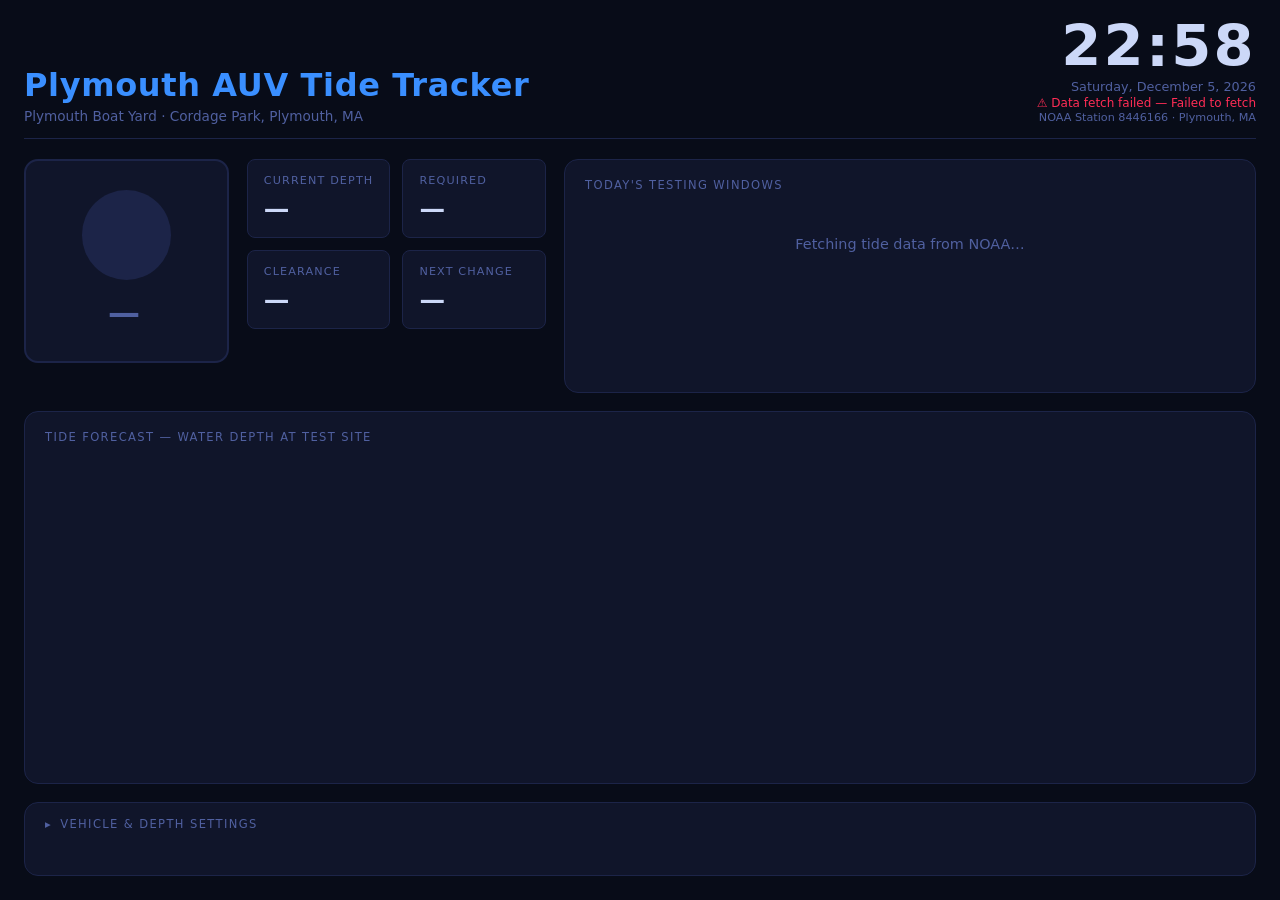
==== index.html @ 367fdafb "Initial build: AUV tide tracker with NOAA live data and go/no-go indicator" ====
<!DOCTYPE html>
<html lang="en">
<head>
  <meta charset="UTF-8">
  <meta name="viewport" content="width=device-width, initial-scale=1.0">
  <title>Plymouth AUV Tide Tracker</title>
  <link rel="stylesheet" href="style.css">
</head>
<body>
<div id="app">

  <header>
    <div class="header-left">
      <h1>Plymouth AUV Tide Tracker</h1>
      <div class="site-name" id="siteName">Loading…</div>
    </div>
    <div class="header-right">
      <div id="clockDisplay">--:--</div>
      <div id="dateDisplay"></div>
      <div id="lastUpdated">Contacting NOAA…</div>
      <div id="stationInfo"></div>
    </div>
  </header>

  <main>

    <!-- ── Status indicator + stats ── -->
    <section class="status-section">
      <div class="status-indicator" id="statusIndicator">
        <div class="status-light" id="statusLight"></div>
        <div id="statusLabel">—</div>
      </div>

      <div class="stats-grid">
        <div class="stat-card">
          <div class="stat-label">Current Depth</div>
          <div class="stat-value" id="currentDepth">—</div>
        </div>
        <div class="stat-card">
          <div class="stat-label">Required</div>
          <div class="stat-value" id="requiredDepth">—</div>
        </div>
        <div class="stat-card">
          <div class="stat-label">Clearance</div>
          <div class="stat-value" id="clearance">—</div>
        </div>
        <div class="stat-card">
          <div class="stat-label" id="nextEventLabel">Next Change</div>
          <div class="stat-value" id="nextEvent">—</div>
        </div>
      </div>
    </section>

    <!-- ── Today's testing windows ── -->
    <section class="windows-section">
      <div class="section-title">Today's Testing Windows</div>
      <div id="windowsList">
        <div class="msg loading">Fetching tide data from NOAA…</div>
      </div>
    </section>

    <!-- ── Tide chart ── -->
    <section class="chart-section">
      <div class="section-title">Tide Forecast — Water Depth at Test Site</div>
      <canvas id="tideChart"></canvas>
    </section>

    <!-- ── Vehicle settings ── -->
    <section class="settings-section">
      <details>
        <summary>Vehicle &amp; Depth Settings</summary>
        <div class="settings-grid">

          <div class="setting-item">
            <label for="draftNum">Vehicle Draft</label>
            <div class="input-row">
              <input type="number" id="draftNum" min="1" max="120" step="1" value="37">
              <span class="unit-label">inches</span>
            </div>
            <input type="range" id="draftRange" min="1" max="120" step="1" value="37">
          </div>

          <div class="setting-item">
            <label for="marginNum">Safety Margin</label>
            <div class="input-row">
              <input type="number" id="marginNum" min="0" max="24" step="1" value="4">
              <span class="unit-label">inches</span>
            </div>
            <input type="range" id="marginRange" min="0" max="24" step="1" value="4">
          </div>

          <div class="setting-item">
            <label>Minimum Required Depth</label>
            <div class="calc-value" id="minDepthCalc">— ft</div>
          </div>

        </div>
      </details>
    </section>

  </main>
</div>

<script src="config.js"></script>
<script src="app.js"></script>
</body>
</html>
---- style.css ----
/* style.css — Plymouth AUV Tide Tracker */

:root {
  --bg:            #080c18;
  --panel:         #10152a;
  --panel-border:  #1c2448;
  --text:          #ccd8f8;
  --text-dim:      #5060a0;
  --go-green:      #00e87a;
  --go-glow:       rgba(0,232,122,0.25);
  --nogo-red:      #ff2d55;
  --nogo-glow:     rgba(255,45,85,0.25);
  --accent:        #3a8fff;
  --amber:         #ffc800;
  --radius:        14px;
  --radius-sm:     8px;
}

*, *::before, *::after { box-sizing: border-box; margin: 0; padding: 0; }

html, body {
  height: 100%;
  background: var(--bg);
  color: var(--text);
  font-family: 'Segoe UI', system-ui, -apple-system, sans-serif;
}

/* ── Layout wrapper ─────────────────────────────────────────────────────────── */
#app {
  display: flex;
  flex-direction: column;
  min-height: 100vh;
  max-width: 1700px;
  margin: 0 auto;
  padding: 0 24px 24px;
}

/* ── Header ─────────────────────────────────────────────────────────────────── */
header {
  display: flex;
  justify-content: space-between;
  align-items: flex-end;
  padding: 18px 0 14px;
  border-bottom: 1px solid var(--panel-border);
  margin-bottom: 20px;
  gap: 20px;
}

.header-left h1 {
  font-size: clamp(1.3rem, 2.5vw, 2rem);
  font-weight: 800;
  color: var(--accent);
  letter-spacing: 0.02em;
  line-height: 1.1;
}
.site-name {
  font-size: 0.85rem;
  color: var(--text-dim);
  margin-top: 4px;
}

.header-right {
  text-align: right;
  flex-shrink: 0;
}
#clockDisplay {
  font-size: clamp(2rem, 5vw, 3.6rem);
  font-weight: 800;
  font-variant-numeric: tabular-nums;
  letter-spacing: 0.04em;
  line-height: 1;
}
#dateDisplay {
  font-size: 0.8rem;
  color: var(--text-dim);
  margin-top: 3px;
}
#lastUpdated {
  font-size: 0.75rem;
  color: var(--text-dim);
  margin-top: 2px;
}
#stationInfo {
  font-size: 0.7rem;
  color: var(--text-dim);
  margin-top: 1px;
}

/* ── Main grid ──────────────────────────────────────────────────────────────── */
main {
  display: grid;
  grid-template-columns: auto 1fr;
  grid-template-rows: auto auto auto;
  gap: 18px;
  flex: 1;
}

/* ── Status indicator ───────────────────────────────────────────────────────── */
.status-section {
  grid-column: 1;
  grid-row: 1;
  display: flex;
  gap: 18px;
  align-items: flex-start;
}

.status-indicator {
  display: flex;
  flex-direction: column;
  align-items: center;
  justify-content: center;
  width: clamp(170px, 16vw, 240px);
  height: clamp(170px, 16vw, 240px);
  border-radius: var(--radius);
  border: 2px solid var(--panel-border);
  background: var(--panel);
  flex-shrink: 0;
  transition: border-color 0.4s, box-shadow 0.4s;
}
.status-indicator.go {
  border-color: var(--go-green);
  box-shadow: 0 0 50px var(--go-glow), 0 0 100px var(--go-glow);
}
.status-indicator.nogo {
  border-color: var(--nogo-red);
  box-shadow: 0 0 50px var(--nogo-glow), 0 0 100px var(--nogo-glow);
}

.status-light {
  width: clamp(70px, 7vw, 110px);
  height: clamp(70px, 7vw, 110px);
  border-radius: 50%;
  background: var(--panel-border);
  margin-bottom: 14px;
  transition: background 0.4s, box-shadow 0.4s;
}
.status-indicator.go .status-light {
  background: var(--go-green);
  box-shadow: 0 0 30px var(--go-green), 0 0 60px var(--go-glow);
}
.status-indicator.nogo .status-light {
  background: var(--nogo-red);
  box-shadow: 0 0 30px var(--nogo-red), 0 0 60px var(--nogo-glow);
}

#statusLabel {
  font-size: clamp(1.4rem, 2.5vw, 2.2rem);
  font-weight: 900;
  letter-spacing: 0.15em;
  color: var(--text-dim);
  transition: color 0.4s;
}
.status-indicator.go    #statusLabel { color: var(--go-green); }
.status-indicator.nogo  #statusLabel { color: var(--nogo-red);  }

/* ── Stats grid ─────────────────────────────────────────────────────────────── */
.stats-grid {
  display: grid;
  grid-template-columns: 1fr 1fr;
  gap: 12px;
  align-content: start;
}

.stat-card {
  background: var(--panel);
  border: 1px solid var(--panel-border);
  border-radius: var(--radius-sm);
  padding: 14px 16px;
  min-width: 110px;
}
.stat-label {
  font-size: 0.7rem;
  text-transform: uppercase;
  letter-spacing: 0.1em;
  color: var(--text-dim);
  margin-bottom: 6px;
}
.stat-value {
  font-size: clamp(1.2rem, 2vw, 1.7rem);
  font-weight: 700;
  font-variant-numeric: tabular-nums;
}

/* ── Windows panel ──────────────────────────────────────────────────────────── */
.windows-section {
  grid-column: 2;
  grid-row: 1;
  background: var(--panel);
  border: 1px solid var(--panel-border);
  border-radius: var(--radius);
  padding: 18px 20px;
  display: flex;
  flex-direction: column;
}
.section-title {
  font-size: 0.72rem;
  text-transform: uppercase;
  letter-spacing: 0.12em;
  color: var(--text-dim);
  margin-bottom: 14px;
}

#windowsList { display: flex; flex-direction: column; gap: 8px; flex: 1; }

.window-row {
  display: grid;
  grid-template-columns: 10px 1fr auto auto;
  align-items: center;
  gap: 12px;
  padding: 12px 14px;
  border-radius: var(--radius-sm);
  background: #0d1228;
  border: 1px solid var(--panel-border);
  transition: border-color 0.3s, background 0.3s;
}
.window-row.current {
  border-color: var(--go-green);
  background: #0d2020;
}
.window-row.past { opacity: 0.45; }

.window-dot {
  width: 10px; height: 10px;
  border-radius: 50%;
  background: var(--go-green);
}
.window-row.past .window-dot { background: var(--text-dim); }

.window-times {
  font-size: clamp(1rem, 1.8vw, 1.25rem);
  font-weight: 600;
  font-variant-numeric: tabular-nums;
}
.sep { margin: 0 6px; color: var(--text-dim); }

.window-dur {
  font-size: 0.85rem;
  color: var(--text-dim);
  font-variant-numeric: tabular-nums;
}

.badge-now {
  font-size: 0.65rem;
  font-weight: 800;
  letter-spacing: 0.12em;
  padding: 3px 8px;
  border-radius: 4px;
  background: var(--go-green);
  color: #001a0a;
  text-transform: uppercase;
}

.msg {
  text-align: center;
  padding: 30px 20px;
  font-size: 0.9rem;
}
.msg.loading    { color: var(--text-dim); }
.msg.no-windows { color: var(--nogo-red); }

/* ── Chart ──────────────────────────────────────────────────────────────────── */
.chart-section {
  grid-column: 1 / -1;
  grid-row: 2;
  background: var(--panel);
  border: 1px solid var(--panel-border);
  border-radius: var(--radius);
  padding: 18px 20px;
}
.chart-section .section-title { margin-bottom: 10px; }

#tideChart {
  display: block;
  width: 100%;
  height: clamp(200px, 22vw, 300px);
}

/* ── Vehicle settings ───────────────────────────────────────────────────────── */
.settings-section {
  grid-column: 1 / -1;
  grid-row: 3;
  background: var(--panel);
  border: 1px solid var(--panel-border);
  border-radius: var(--radius);
  overflow: hidden;
}

details > summary {
  padding: 14px 20px;
  cursor: pointer;
  list-style: none;
  display: flex;
  align-items: center;
  gap: 8px;
  font-size: 0.72rem;
  text-transform: uppercase;
  letter-spacing: 0.12em;
  color: var(--text-dim);
  user-select: none;
}
details > summary::before {
  content: '▶';
  font-size: 0.65em;
  transition: transform 0.2s;
}
details[open] > summary::before { transform: rotate(90deg); }

.settings-grid {
  display: grid;
  grid-template-columns: 1fr 1fr 1fr;
  gap: 24px;
  padding: 4px 20px 20px;
}

.setting-item label {
  display: block;
  font-size: 0.72rem;
  text-transform: uppercase;
  letter-spacing: 0.08em;
  color: var(--text-dim);
  margin-bottom: 10px;
}

.input-row {
  display: flex;
  align-items: center;
  gap: 10px;
  margin-bottom: 10px;
}
.input-row input[type="number"] {
  width: 72px;
  padding: 8px 10px;
  background: var(--bg);
  border: 1px solid var(--panel-border);
  border-radius: 6px;
  color: var(--text);
  font-size: 1.1rem;
  font-weight: 600;
  text-align: right;
  font-variant-numeric: tabular-nums;
}
.unit-label { font-size: 0.85rem; color: var(--text-dim); }

input[type="range"] {
  width: 100%;
  accent-color: var(--accent);
  cursor: pointer;
}

.calc-value {
  font-size: clamp(1.1rem, 1.8vw, 1.5rem);
  font-weight: 700;
  color: var(--amber);
  padding: 8px 0 4px;
  font-variant-numeric: tabular-nums;
}

/* ── Responsive ─────────────────────────────────────────────────────────────── */
@media (max-width: 960px) {
  main { grid-template-columns: 1fr; }
  .status-section  { grid-column: 1; }
  .windows-section { grid-column: 1; grid-row: 2; }
  .chart-section   { grid-row: 3; }
  .settings-section { grid-row: 4; }
  .settings-grid   { grid-template-columns: 1fr 1fr; }
}
@media (max-width: 600px) {
  #app { padding: 0 12px 16px; }
  header { flex-direction: column; align-items: flex-start; }
  .status-section { flex-direction: column; }
  .stats-grid { grid-template-columns: 1fr 1fr; }
  .settings-grid { grid-template-columns: 1fr; }
}

/* ── TV-mode scaling (1920px+) ───────────────────────────────────────────────── */
@media (min-width: 1920px) {
  html { font-size: 20px; }
  .status-indicator { width: 280px; height: 280px; }
  #tideChart { height: 340px; }
}
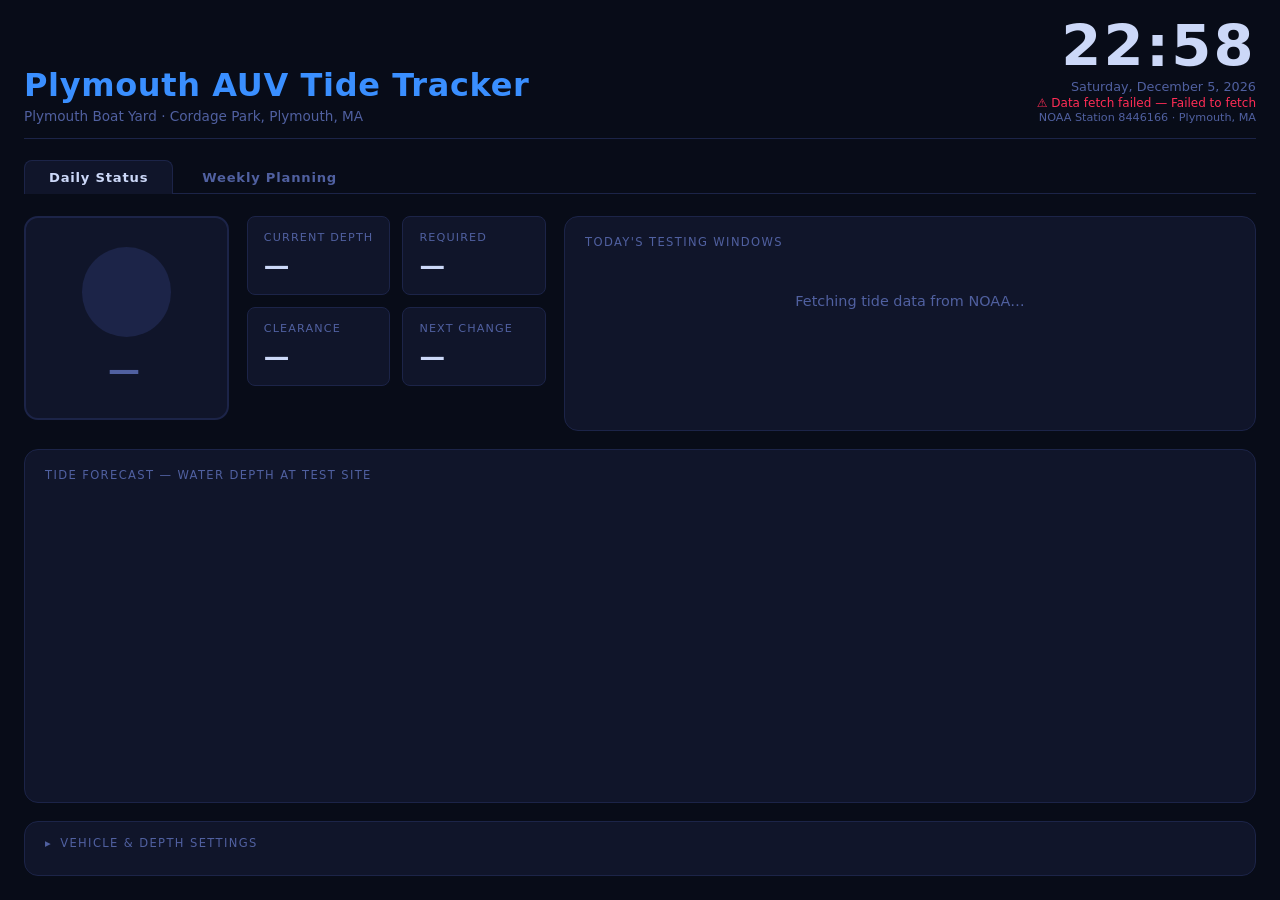
==== commit aa37e7a0: "Add weekly planning tab with 7-day go/no-go timeline view" ====
--- a/index.html
+++ b/index.html
@@ -21,6 +21,11 @@
       <div id="stationInfo"></div>
     </div>
   </header>
+
+  <nav class="page-tabs">
+    <span class="tab active">Daily Status</span>
+    <a href="week.html" class="tab">Weekly Planning</a>
+  </nav>
 
   <main>
 
--- a/style.css
+++ b/style.css
@@ -378,3 +378,185 @@
   .status-indicator { width: 280px; height: 280px; }
   #tideChart { height: 340px; }
 }
+
+/* ── Page tab navigation ─────────────────────────────────────────────────────── */
+.page-tabs {
+  display: flex;
+  gap: 4px;
+  margin-bottom: 22px;
+  border-bottom: 1px solid var(--panel-border);
+  padding-bottom: 0;
+}
+.tab {
+  padding: 9px 24px;
+  font-size: 0.82rem;
+  font-weight: 600;
+  letter-spacing: 0.06em;
+  color: var(--text-dim);
+  text-decoration: none;
+  border-radius: 8px 8px 0 0;
+  border: 1px solid transparent;
+  border-bottom: none;
+  position: relative;
+  bottom: -1px;
+  transition: color 0.2s, background 0.2s;
+  cursor: pointer;
+}
+.tab.active {
+  color: var(--text);
+  background: var(--panel);
+  border-color: var(--panel-border);
+  border-bottom-color: var(--panel);
+}
+.tab:not(.active):hover { color: var(--text); }
+
+/* ── Weekly planning page ────────────────────────────────────────────────────── */
+.week-main {
+  display: flex;
+  flex-direction: column;
+  gap: 6px;
+  flex: 1;
+}
+
+/* Time axis header row */
+.week-axis {
+  display: flex;
+  align-items: center;
+  gap: 16px;
+  padding: 0 20px 4px;
+}
+.week-axis-spacer { width: 88px; flex-shrink: 0; }
+.week-axis-end    { width: 160px; flex-shrink: 0; }
+.week-axis-track  {
+  flex: 1;
+  position: relative;
+  height: 18px;
+}
+.week-axis-track span {
+  position: absolute;
+  font-size: 0.7rem;
+  color: var(--text-dim);
+  transform: translateX(-50%);
+  white-space: nowrap;
+}
+.week-axis-track span:first-child { transform: none; }
+.week-axis-track span:last-child  { transform: translateX(-100%); }
+
+/* Day rows container */
+.week-rows {
+  display: flex;
+  flex-direction: column;
+  background: var(--panel);
+  border: 1px solid var(--panel-border);
+  border-radius: var(--radius);
+  overflow: hidden;
+  margin-bottom: 12px;
+}
+
+/* Individual day row */
+.week-row {
+  display: flex;
+  align-items: center;
+  gap: 16px;
+  padding: 10px 20px;
+  border-bottom: 1px solid var(--panel-border);
+  transition: background 0.2s;
+}
+.week-row:last-child { border-bottom: none; }
+.week-row:hover { background: #151c38; }
+.week-row.today { background: #0f1a30; }
+
+/* Day label (left column) */
+.day-label {
+  width: 88px;
+  flex-shrink: 0;
+  text-align: right;
+}
+.day-name {
+  display: block;
+  font-size: 1rem;
+  font-weight: 700;
+}
+.day-date {
+  display: block;
+  font-size: 0.78rem;
+  color: var(--text-dim);
+  margin-top: 1px;
+}
+.week-row.today .day-name { color: var(--accent); }
+.week-row.today .day-date { color: var(--accent); opacity: 0.65; }
+
+/* Timeline bar */
+.timeline-wrap { flex: 1; min-width: 0; }
+
+.timeline-bar {
+  position: relative;
+  height: 40px;
+  background: rgba(192, 40, 60, 0.38);
+  border-radius: 5px;
+  overflow: hidden;
+}
+.week-row.today .timeline-bar {
+  height: 48px;
+  background: rgba(192, 40, 60, 0.45);
+  box-shadow: 0 0 0 1px var(--panel-border);
+}
+
+.go-seg {
+  position: absolute;
+  top: 0;
+  height: 100%;
+  background: rgba(0, 190, 96, 0.68);
+}
+
+/* Subtle tick lines at 6am / noon / 6pm */
+.tick {
+  position: absolute;
+  top: 0;
+  height: 100%;
+  width: 1px;
+  background: rgba(255, 255, 255, 0.1);
+  z-index: 2;
+  pointer-events: none;
+}
+
+/* Current time line (today only) */
+.now-line {
+  position: absolute;
+  top: 0;
+  height: 100%;
+  width: 2px;
+  background: rgba(255, 255, 255, 0.9);
+  box-shadow: 0 0 6px rgba(255, 255, 255, 0.5);
+  z-index: 5;
+  pointer-events: none;
+}
+
+/* Summary (right column) */
+.day-summary {
+  width: 160px;
+  flex-shrink: 0;
+  font-variant-numeric: tabular-nums;
+}
+.sum-count {
+  display: block;
+  font-size: 0.9rem;
+  font-weight: 600;
+  color: var(--go-green);
+}
+.sum-time {
+  display: block;
+  font-size: 0.78rem;
+  color: var(--text-dim);
+  margin-top: 2px;
+}
+.sum-nogo  { font-size: 0.85rem; color: var(--nogo-red); }
+.sum-nodata { font-size: 0.85rem; color: var(--text-dim); }
+
+@media (max-width: 700px) {
+  .week-axis-end { display: none; }
+  .day-summary   { display: none; }
+  .week-axis-spacer { width: 60px; }
+  .day-label { width: 60px; }
+  .week-row  { gap: 10px; padding: 8px 12px; }
+}
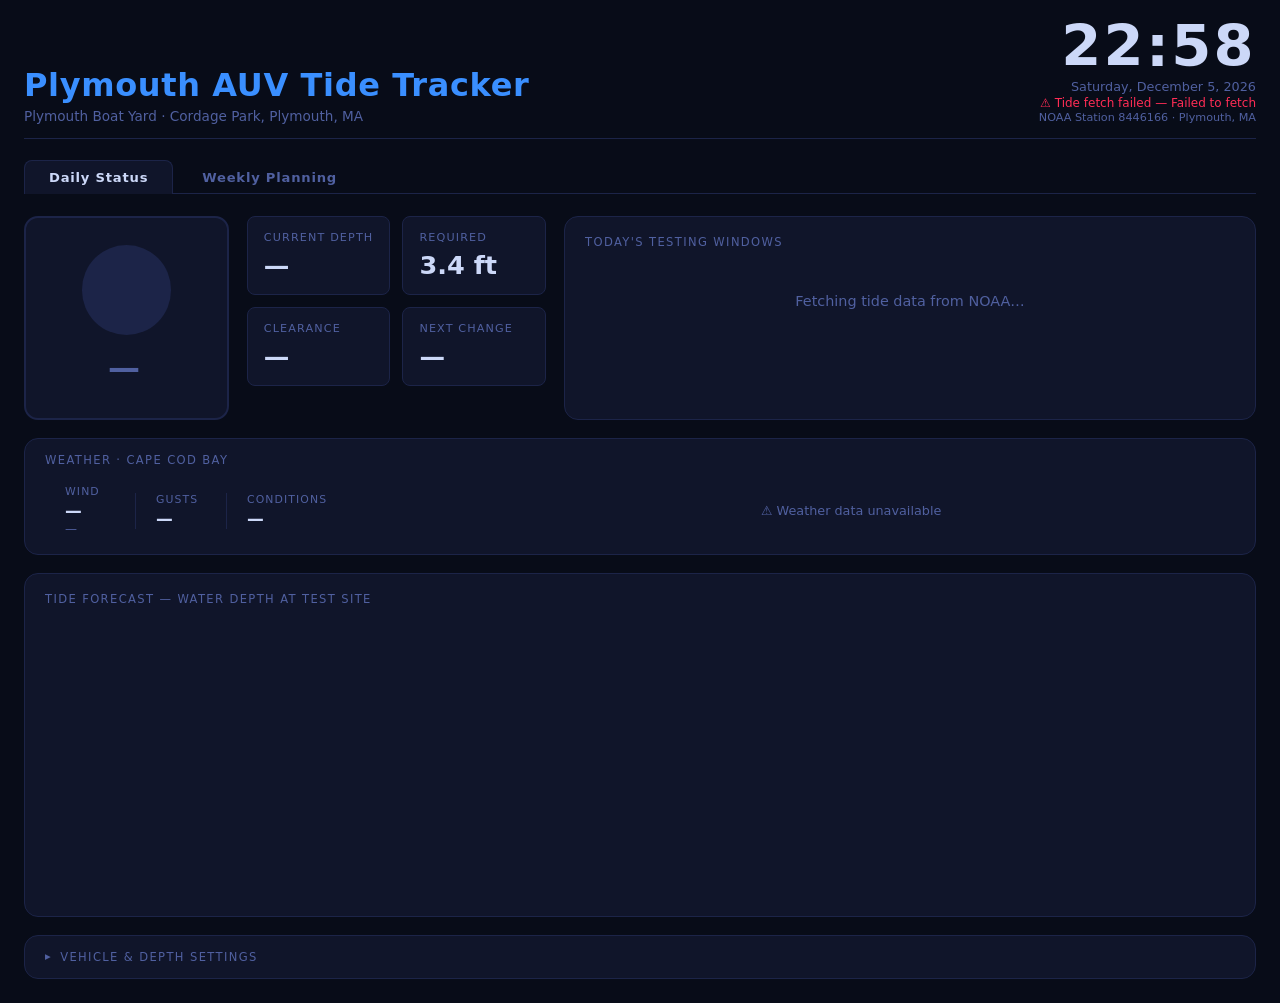
==== commit 797e29c4: "Add NOAA weather integration: wind speed, alerts, and weather No-Go conditions" ====
--- a/index.html
+++ b/index.html
@@ -34,6 +34,7 @@
       <div class="status-indicator" id="statusIndicator">
         <div class="status-light" id="statusLight"></div>
         <div id="statusLabel">—</div>
+        <div id="statusReason" class="status-reason"></div>
       </div>
 
       <div class="stats-grid">
@@ -61,6 +62,29 @@
       <div class="section-title">Today's Testing Windows</div>
       <div id="windowsList">
         <div class="msg loading">Fetching tide data from NOAA…</div>
+      </div>
+    </section>
+
+    <!-- ── Weather panel ── -->
+    <section class="weather-section">
+      <div class="section-title">Weather · Cape Cod Bay</div>
+      <div class="wx-row" id="wxRow">
+        <div class="wx-item">
+          <span class="wx-label">Wind</span>
+          <span class="wx-value" id="wxWind">—</span>
+          <span class="wx-sub"  id="wxWindDir">—</span>
+        </div>
+        <div class="wx-divider"></div>
+        <div class="wx-item">
+          <span class="wx-label">Gusts</span>
+          <span class="wx-value" id="wxGust">—</span>
+        </div>
+        <div class="wx-divider"></div>
+        <div class="wx-item wx-item-wide">
+          <span class="wx-label">Conditions</span>
+          <span class="wx-value" id="wxCond">—</span>
+        </div>
+        <div class="wx-alerts" id="wxAlerts"></div>
       </div>
     </section>
 
--- a/style.css
+++ b/style.css
@@ -153,6 +153,20 @@
 .status-indicator.go    #statusLabel { color: var(--go-green); }
 .status-indicator.nogo  #statusLabel { color: var(--nogo-red);  }
 
+/* Reason text shown below NO GO label */
+.status-reason {
+  font-size: 0.65rem;
+  font-weight: 600;
+  letter-spacing: 0.04em;
+  text-align: center;
+  color: var(--nogo-red);
+  padding: 4px 10px 0;
+  line-height: 1.4;
+  min-height: 0;
+  max-width: 190px;
+}
+.status-indicator.go .status-reason { display: none; }
+
 /* ── Stats grid ─────────────────────────────────────────────────────────────── */
 .stats-grid {
   display: grid;
@@ -258,10 +272,97 @@
 .msg.loading    { color: var(--text-dim); }
 .msg.no-windows { color: var(--nogo-red); }
 
+/* ── Weather panel ───────────────────────────────────────────────────────────── */
+.weather-section {
+  grid-column: 1 / -1;
+  grid-row: 2;
+  background: var(--panel);
+  border: 1px solid var(--panel-border);
+  border-radius: var(--radius);
+  padding: 14px 20px;
+}
+
+.wx-row {
+  display: flex;
+  align-items: center;
+  gap: 0;
+  flex-wrap: wrap;
+  gap: 4px 0;
+}
+
+.wx-item {
+  display: flex;
+  flex-direction: column;
+  padding: 4px 20px;
+  min-width: 90px;
+}
+.wx-item-wide { min-width: 160px; flex: 1; }
+
+.wx-divider {
+  width: 1px;
+  height: 36px;
+  background: var(--panel-border);
+  flex-shrink: 0;
+}
+
+.wx-label {
+  font-size: 0.68rem;
+  text-transform: uppercase;
+  letter-spacing: 0.1em;
+  color: var(--text-dim);
+  margin-bottom: 3px;
+}
+
+.wx-value {
+  font-size: 1.05rem;
+  font-weight: 700;
+  font-variant-numeric: tabular-nums;
+  transition: color 0.3s;
+}
+
+.wx-sub {
+  font-size: 0.75rem;
+  color: var(--text-dim);
+  margin-top: 1px;
+}
+
+/* Alert badges */
+.wx-alerts {
+  display: flex;
+  align-items: center;
+  gap: 8px;
+  flex-wrap: wrap;
+  padding-left: 20px;
+  flex: 1;
+}
+
+.wx-alert-badge {
+  display: inline-block;
+  padding: 4px 12px;
+  border-radius: 4px;
+  background: var(--nogo-red);
+  color: #fff;
+  font-size: 0.72rem;
+  font-weight: 800;
+  letter-spacing: 0.06em;
+  text-transform: uppercase;
+  box-shadow: 0 0 12px var(--nogo-glow);
+}
+
+.wx-clear {
+  font-size: 0.8rem;
+  color: var(--go-green);
+}
+
+.wx-error {
+  font-size: 0.8rem;
+  color: var(--text-dim);
+}
+
 /* ── Chart ──────────────────────────────────────────────────────────────────── */
 .chart-section {
   grid-column: 1 / -1;
-  grid-row: 2;
+  grid-row: 3;
   background: var(--panel);
   border: 1px solid var(--panel-border);
   border-radius: var(--radius);
@@ -278,7 +379,7 @@
 /* ── Vehicle settings ───────────────────────────────────────────────────────── */
 .settings-section {
   grid-column: 1 / -1;
-  grid-row: 3;
+  grid-row: 4;
   background: var(--panel);
   border: 1px solid var(--panel-border);
   border-radius: var(--radius);
@@ -358,10 +459,11 @@
 /* ── Responsive ─────────────────────────────────────────────────────────────── */
 @media (max-width: 960px) {
   main { grid-template-columns: 1fr; }
-  .status-section  { grid-column: 1; }
+  .status-section  { grid-column: 1; grid-row: 1; }
   .windows-section { grid-column: 1; grid-row: 2; }
-  .chart-section   { grid-row: 3; }
-  .settings-section { grid-row: 4; }
+  .weather-section { grid-row: 3; }
+  .chart-section   { grid-row: 4; }
+  .settings-section { grid-row: 5; }
   .settings-grid   { grid-template-columns: 1fr 1fr; }
 }
 @media (max-width: 600px) {
@@ -434,7 +536,8 @@
 }
 .week-axis-track span {
   position: absolute;
-  font-size: 0.7rem;
+  font-size: 0.68rem;
+  font-variant-numeric: tabular-nums;
   color: var(--text-dim);
   transform: translateX(-50%);
   white-space: nowrap;
@@ -509,15 +612,18 @@
   background: rgba(0, 190, 96, 0.68);
 }
 
-/* Subtle tick lines at 6am / noon / 6pm */
+/* Hourly tick lines — minor every hour, major every 3 hours */
 .tick {
   position: absolute;
   top: 0;
   height: 100%;
   width: 1px;
-  background: rgba(255, 255, 255, 0.1);
+  background: rgba(255, 255, 255, 0.07);
   z-index: 2;
   pointer-events: none;
+}
+.tick-major {
+  background: rgba(255, 255, 255, 0.18);
 }
 
 /* Current time line (today only) */
@@ -538,19 +644,17 @@
   flex-shrink: 0;
   font-variant-numeric: tabular-nums;
 }
-.sum-count {
-  display: block;
-  font-size: 0.9rem;
+/* Exact time range per window: "06:15 – 09:45" */
+.win-range {
+  font-size: 0.82rem;
   font-weight: 600;
+  font-variant-numeric: tabular-nums;
+  letter-spacing: 0.02em;
   color: var(--go-green);
-}
-.sum-time {
-  display: block;
-  font-size: 0.78rem;
-  color: var(--text-dim);
-  margin-top: 2px;
-}
-.sum-nogo  { font-size: 0.85rem; color: var(--nogo-red); }
+  line-height: 1.55;
+  white-space: nowrap;
+}
+.sum-nogo   { font-size: 0.85rem; color: var(--nogo-red); }
 .sum-nodata { font-size: 0.85rem; color: var(--text-dim); }
 
 @media (max-width: 700px) {
